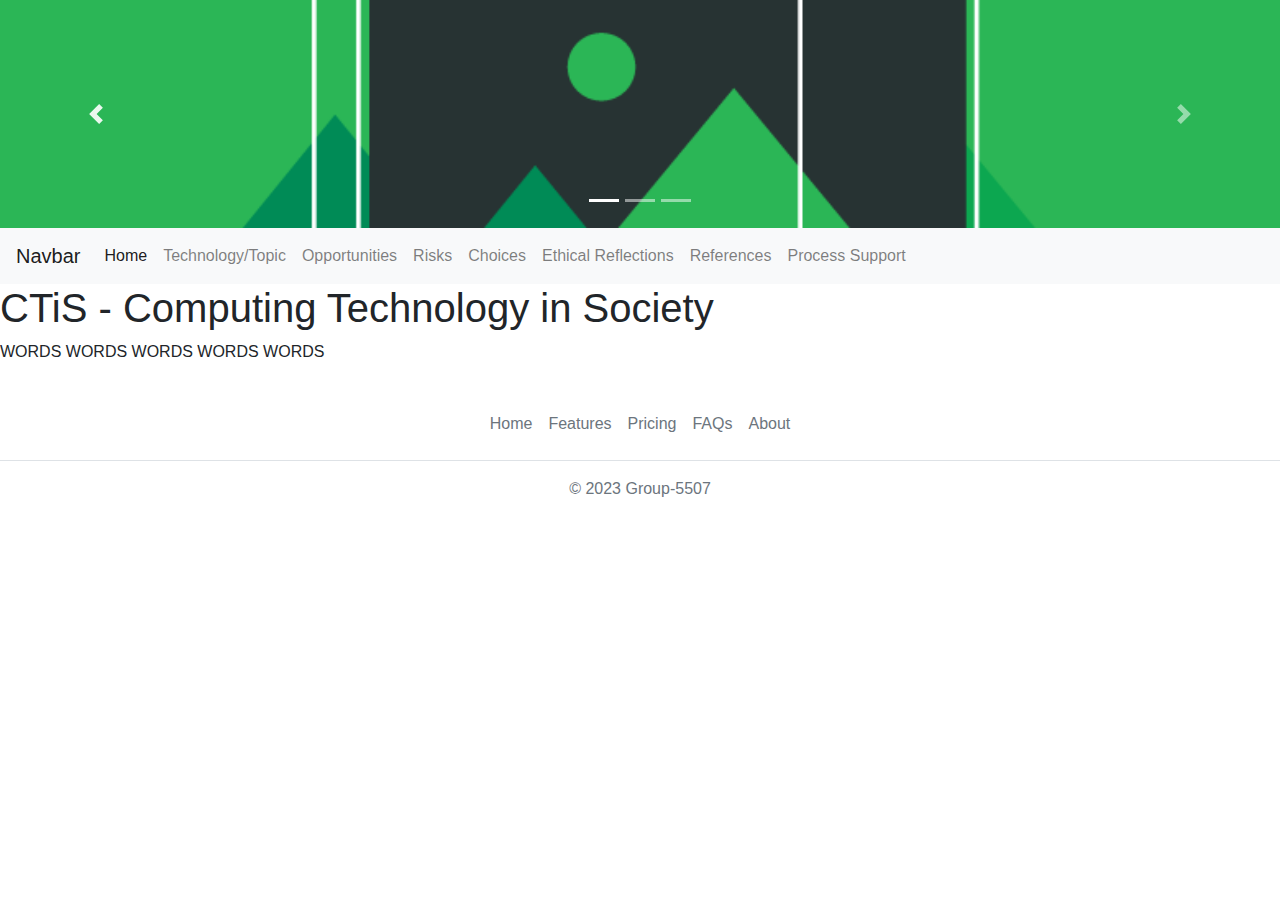
==== index.html @ 0cd44693 "0.6" ====
<!DOCTYPE html>
<html>
<head>
<title>0507 Website</title>
<link rel="stylesheet" href="https://cdn.jsdelivr.net/npm/bootstrap@4.3.1/dist/css/bootstrap.min.css" integrity="sha384-ggOyR0iXCbMQv3Xipma34MD+dH/1fQ784/j6cY/iJTQUOhcWr7x9JvoRxT2MZw1T" crossorigin="anonymous">
<link rel="stylesheet" href="styles.css">
<script src="https://code.jquery.com/jquery-3.3.1.slim.min.js" integrity="sha384-q8i/X+965DzO0rT7abK41JStQIAqVgRVzpbzo5smXKp4YfRvH+8abtTE1Pi6jizo" crossorigin="anonymous"></script>
<script src="https://cdn.jsdelivr.net/npm/popper.js@1.14.7/dist/umd/popper.min.js" integrity="sha384-UO2eT0CpHqdSJQ6hJty5KVphtPhzWj9WO1clHTMGa3JDZwrnQq4sF86dIHNDz0W1" crossorigin="anonymous"></script>
<script src="https://cdn.jsdelivr.net/npm/bootstrap@4.3.1/dist/js/bootstrap.min.js" integrity="sha384-JjSmVgyd0p3pXB1rRibZUAYoIIy6OrQ6VrjIEaFf/nJGzIxFDsf4x0xIM+B07jRM" crossorigin="anonymous"></script>
</head>
<body>
  <section class="header">
    <div id="carouselExampleIndicators" class="carousel slide" data-ride="carousel">
      <ol class="carousel-indicators">
        <li data-target="#carouselExampleIndicators" data-slide-to="0" class="active"></li>
        <li data-target="#carouselExampleIndicators" data-slide-to="1"></li>
        <li data-target="#carouselExampleIndicators" data-slide-to="2"></li>
      </ol>
      <div class="carousel-inner">
        <div class="carousel-item active">
          <!-- when changing the image, the carousel changed height based on the image ratio, so keep the height preportionally smaller than the width -->
          <img class="d-block w-100" src="img 1.png" alt="First slide">
        </div>
        <div class="carousel-item">
          <img class="d-block w-100" src="img 1.png" alt="Second slide">
        </div>
        <div class="carousel-item">
          <img class="d-block w-100" src="img 1.png" alt="Third slide">
        </div>
      </div>
      <a class="carousel-control-prev" href="#carouselExampleIndicators" role="button" data-slide="prev">
        <span class="carousel-control-prev-icon" aria-hidden="true"></span>
        <span class="sr-only">Previous</span>
      </a>
      <a class="carousel-control-next" href="#carouselExampleIndicators" role="button" data-slide="next">
        <span class="carousel-control-next-icon" aria-hidden="true"></span>
        <span class="sr-only">Next</span>
      </a>
    </div>
  </section>
  <nav class="navbar navbar-expand-lg navbar-light bg-light">
      <a class="navbar-brand" href="#">Navbar</a>
      <button class="navbar-toggler" type="button" data-toggle="collapse" data-target="#navbarNav" aria-controls="navbarNav" aria-expanded="false" aria-label="Toggle navigation">
        <span class="navbar-toggler-icon"></span>
      </button>
      <div class="collapse navbar-collapse" id="navbarNav">
        <ul class="navbar-nav">
          <li class="nav-item active">
            <a class="nav-link" href="index.html">Home <span class="sr-only">(current)</span></a>
          </li>
          <li class="nav-item">
            <a class="nav-link" href="page2.html">Technology/Topic</a>
          </li>
          <li class="nav-item">
            <a class="nav-link" href="page3.html">Opportunities</a>
          </li>
          <li class="nav-item">
            <a class="nav-link" href="page4.html">Risks</a>
          </li>
          <li class="nav-item">
            <a class="nav-link" href="page5.html">Choices</a>
          </li>
          <li class="nav-item">
            <a class="nav-link" href="page6.html">Ethical Reflections</a>
          </li>
          <li class="nav-item">
            <a class="nav-link" href="page7.html">References</a>
          </li>
          <li class="nav-item">
            <a class="nav-link" href="page8.html">Process Support</a>
          </li>
        </ul>
      </div>
    </nav>

    <h1>CTiS - Computing Technology in Society</h1>

    <p>WORDS WORDS WORDS WORDS WORDS</p>
    <footer class="py-3 my-4">
      <ul class="nav justify-content-center border-bottom pb-3 mb-3">
        <li class="nav-item"><a href="#" class="nav-link px-2 text-muted">Home</a></li>
        <li class="nav-item"><a href="#" class="nav-link px-2 text-muted">Features</a></li>
        <li class="nav-item"><a href="#" class="nav-link px-2 text-muted">Pricing</a></li>
        <li class="nav-item"><a href="#" class="nav-link px-2 text-muted">FAQs</a></li>
        <li class="nav-item"><a href="#" class="nav-link px-2 text-muted">About</a></li>
      </ul>
      <p class="text-center text-muted">© 2023 Group-5507</p>
    </footer>
</body>

</html>
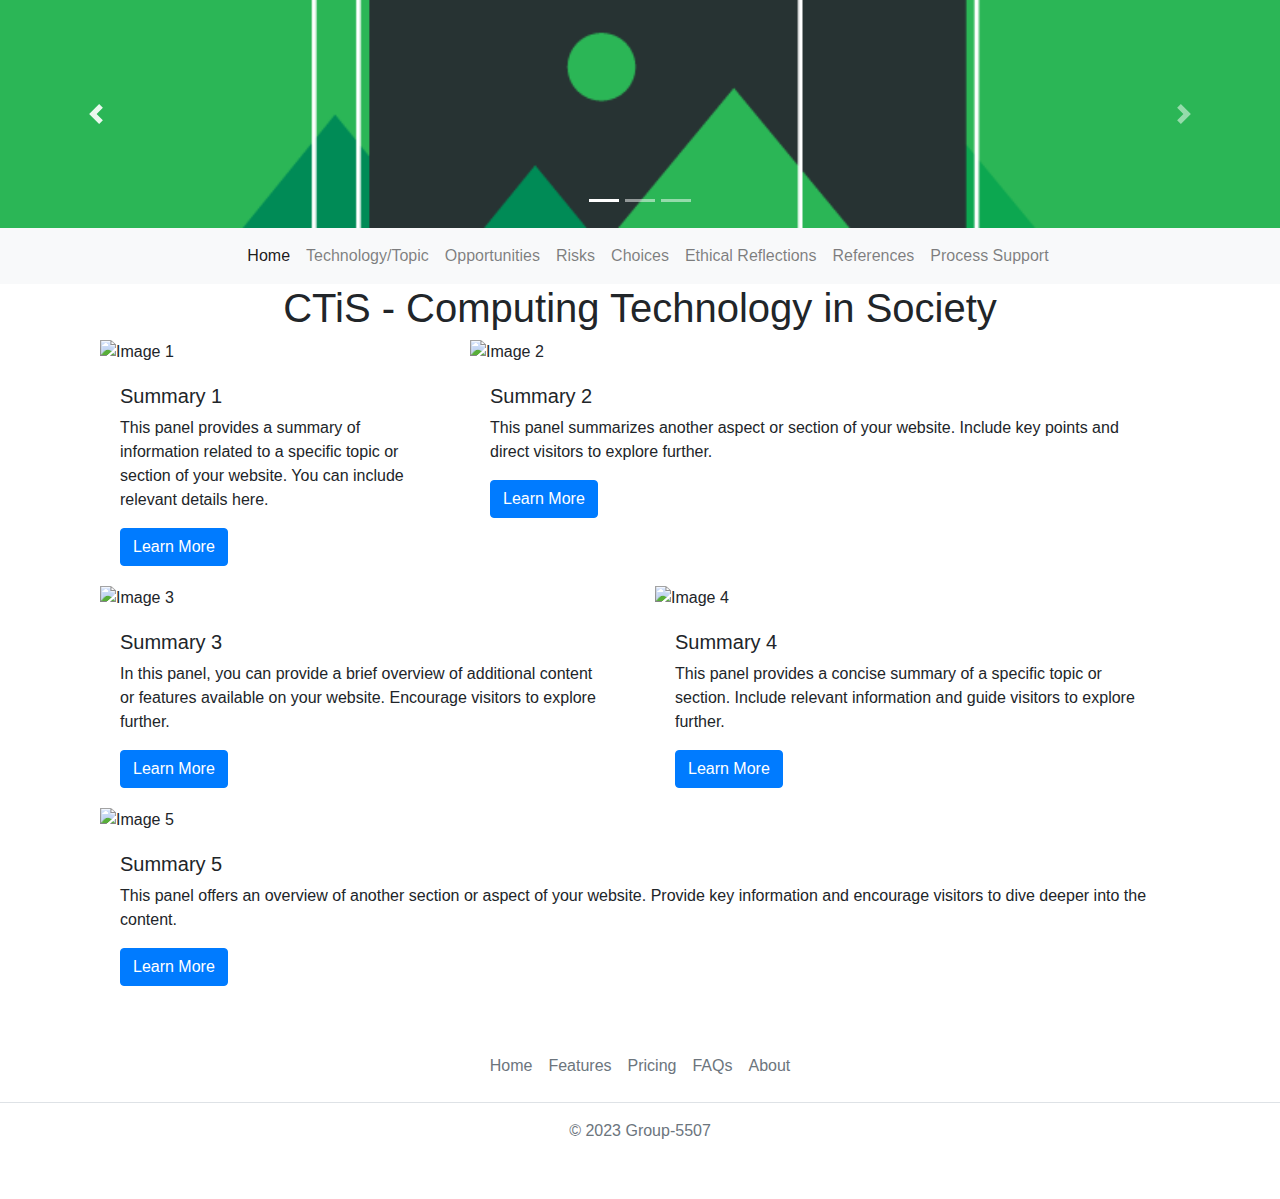
==== commit b5cffd17: "0.7" ====
--- a/index.html
+++ b/index.html
@@ -39,43 +39,97 @@
     </div>
   </section>
   <nav class="navbar navbar-expand-lg navbar-light bg-light">
-      <a class="navbar-brand" href="#">Navbar</a>
-      <button class="navbar-toggler" type="button" data-toggle="collapse" data-target="#navbarNav" aria-controls="navbarNav" aria-expanded="false" aria-label="Toggle navigation">
-        <span class="navbar-toggler-icon"></span>
-      </button>
-      <div class="collapse navbar-collapse" id="navbarNav">
-        <ul class="navbar-nav">
-          <li class="nav-item active">
-            <a class="nav-link" href="index.html">Home <span class="sr-only">(current)</span></a>
-          </li>
-          <li class="nav-item">
-            <a class="nav-link" href="page2.html">Technology/Topic</a>
-          </li>
-          <li class="nav-item">
-            <a class="nav-link" href="page3.html">Opportunities</a>
-          </li>
-          <li class="nav-item">
-            <a class="nav-link" href="page4.html">Risks</a>
-          </li>
-          <li class="nav-item">
-            <a class="nav-link" href="page5.html">Choices</a>
-          </li>
-          <li class="nav-item">
-            <a class="nav-link" href="page6.html">Ethical Reflections</a>
-          </li>
-          <li class="nav-item">
-            <a class="nav-link" href="page7.html">References</a>
-          </li>
-          <li class="nav-item">
-            <a class="nav-link" href="page8.html">Process Support</a>
-          </li>
-        </ul>
+    <a class="navbar-brand" href="#"></a>
+    <button class="navbar-toggler" type="button" data-toggle="collapse" data-target="#navbarNav" aria-controls="navbarNav" aria-expanded="false" aria-label="Toggle navigation">
+      <span class="navbar-toggler-icon"></span>
+    </button>
+    <div class="collapse navbar-collapse justify-content-center" id="navbarNav">
+      <ul class="navbar-nav">
+        <li class="nav-item active">
+          <a class="nav-link" href="index.html">Home <span class="sr-only">(current)</span></a>
+        </li>
+        <li class="nav-item">
+          <a class="nav-link" href="page2.html">Technology/Topic</a>
+        </li>
+        <li class="nav-item">
+          <a class="nav-link" href="page3.html">Opportunities</a>
+        </li>
+        <li class="nav-item">
+          <a class="nav-link" href="page4.html">Risks</a>
+        </li>
+        <li class="nav-item">
+          <a class="nav-link" href="page5.html">Choices</a>
+        </li>
+        <li class="nav-item">
+          <a class="nav-link" href="page6.html">Ethical Reflections</a>
+        </li>
+        <li class="nav-item">
+          <a class="nav-link" href="page7.html">References</a>
+        </li>
+        <li class="nav-item">
+          <a class="nav-link" href="page8.html">Process Support</a>
+        </li>
+      </ul>
+    </div>
+  </nav>
+
+    <h1 style="text-align: center;">CTiS - Computing Technology in Society</h1>
+
+    <div class="container">
+      <div class="panels-container">
+        <div class="col-md-6 col-lg-4">
+          <div class="card">
+            <img src="img1.jpg" class="card-img-top" alt="Image 1">
+            <div class="card-body">
+              <h5 class="card-title">Summary 1</h5>
+              <p class="card-text">This panel provides a summary of information related to a specific topic or section of your website. You can include relevant details here.</p>
+              <a href="page2.html" class="btn btn-primary">Learn More</a>
+            </div>
+          </div>
+        </div>
+        <div class="col-md-6 col-lg-8">
+          <div class="card">
+            <img src="img2.jpg" class="card-img-top" alt="Image 2">
+            <div class="card-body">
+              <h5 class="card-title">Summary 2</h5>
+              <p class="card-text">This panel summarizes another aspect or section of your website. Include key points and direct visitors to explore further.</p>
+              <a href="page3.html" class="btn btn-primary">Learn More</a>
+            </div>
+          </div>
+        </div>
+        <div class="col-md-12 col-lg-6">
+          <div class="card">
+            <img src="img3.jpg" class="card-img-top" alt="Image 3">
+            <div class="card-body">
+              <h5 class="card-title">Summary 3</h5>
+              <p class="card-text">In this panel, you can provide a brief overview of additional content or features available on your website. Encourage visitors to explore further.</p>
+              <a href="page4.html" class="btn btn-primary">Learn More</a>
+            </div>
+          </div>
+        </div>
+        <div class="col-md-6 col-lg-6">
+          <div class="card">
+            <img src="img4.jpg" class="card-img-top" alt="Image 4">
+            <div class="card-body">
+              <h5 class="card-title">Summary 4</h5>
+              <p class="card-text">This panel provides a concise summary of a specific topic or section. Include relevant information and guide visitors to explore further.</p>
+              <a href="page5.html" class="btn btn-primary">Learn More</a>
+            </div>
+          </div>
+        </div>
+        <div class="col-md-6 col-lg-12">
+          <div class="card">
+            <img src="img5.jpg" class="card-img-top" alt="Image 5">
+            <div class="card-body">
+              <h5 class="card-title">Summary 5</h5>
+              <p class="card-text">This panel offers an overview of another section or aspect of your website. Provide key information and encourage visitors to dive deeper into the content.</p>
+              <a href="page6.html" class="btn btn-primary">Learn More</a>
+            </div>
+          </div>
+        </div>
       </div>
-    </nav>
+    </div>
 
-    <h1>CTiS - Computing Technology in Society</h1>
-
-    <p>WORDS WORDS WORDS WORDS WORDS</p>
     <footer class="py-3 my-4">
       <ul class="nav justify-content-center border-bottom pb-3 mb-3">
         <li class="nav-item"><a href="#" class="nav-link px-2 text-muted">Home</a></li>
--- a/styles.css
+++ b/styles.css
@@ -0,0 +1,17 @@
+.card {
+    border: none;
+    box-shadow: none;
+  }
+
+  .card-img-top {
+    border-radius: 0;
+  }
+
+  .card-title {
+    margin-bottom: 0.5rem;
+  }
+
+  .panels-container {
+    display: flex;
+    flex-wrap: wrap;
+  }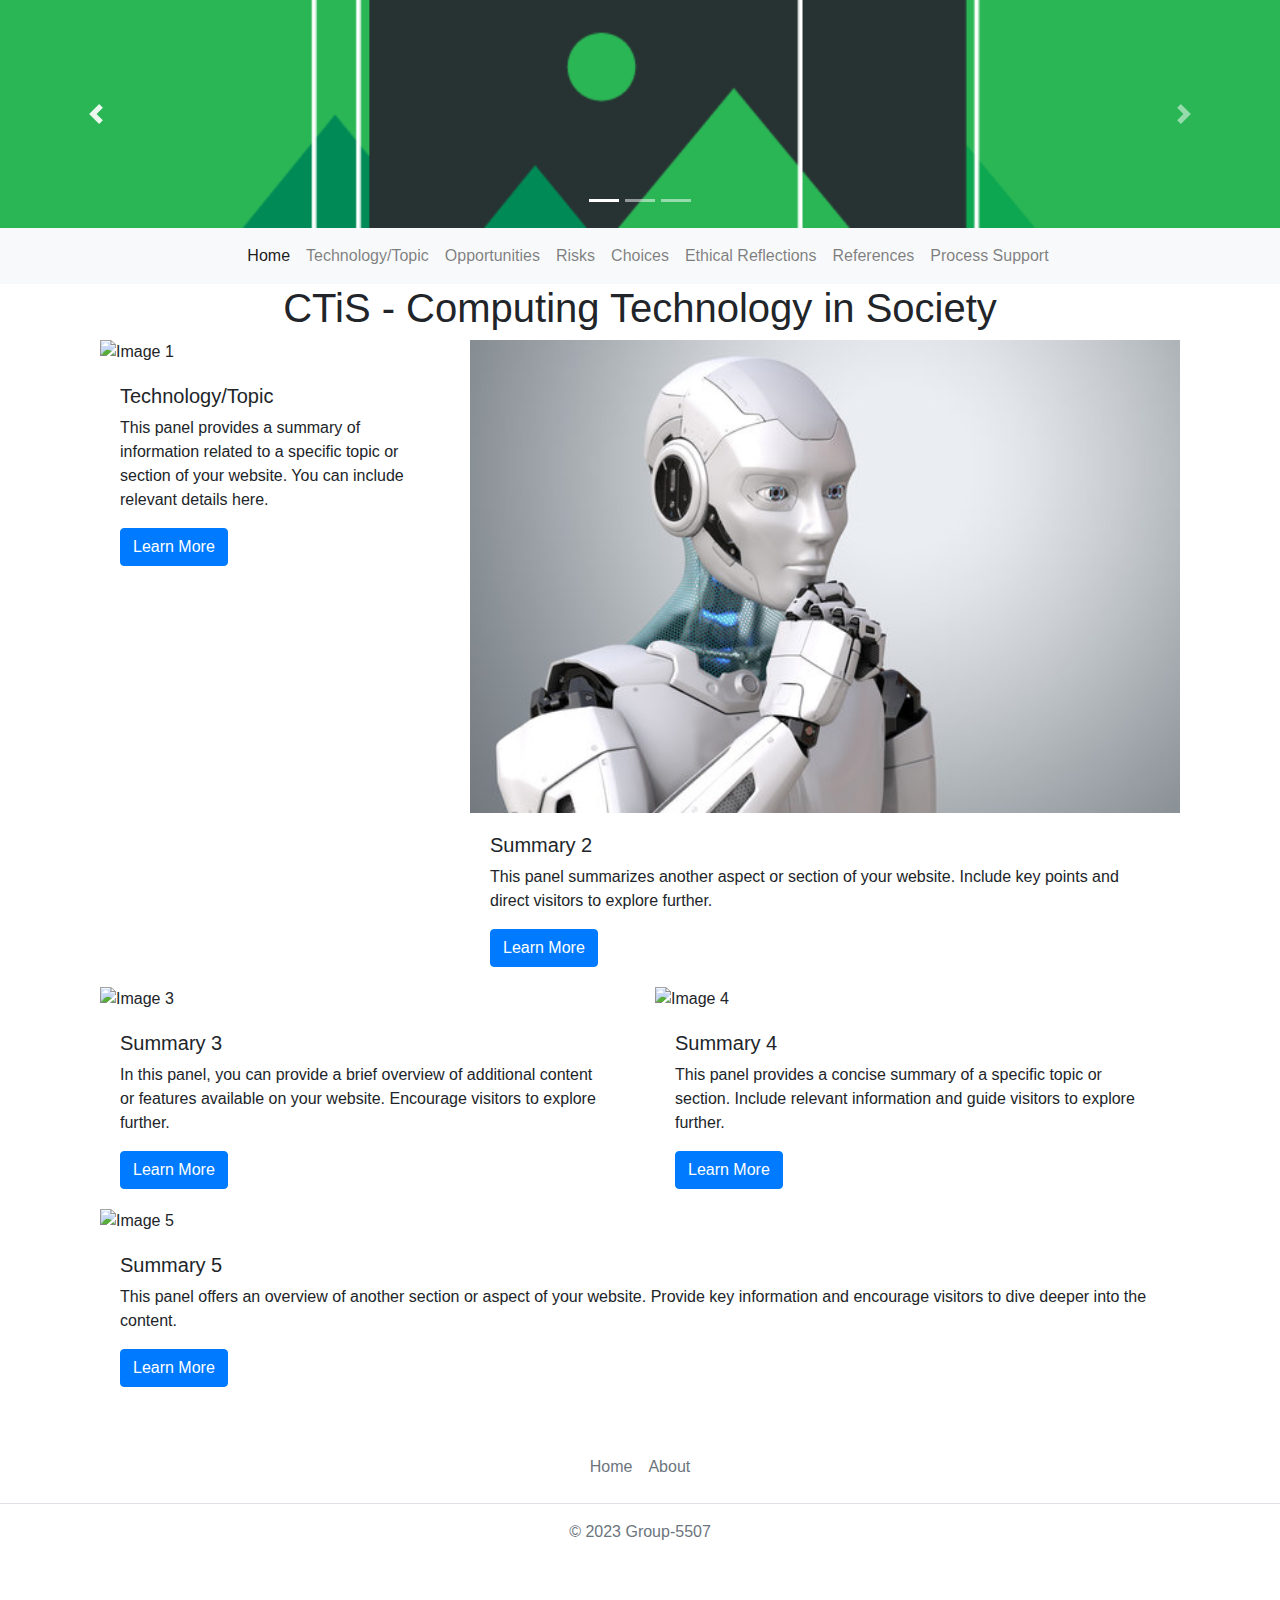
==== commit fe4ae748: "0.8" ====
--- a/index.html
+++ b/index.html
@@ -81,7 +81,7 @@
           <div class="card">
             <img src="img1.jpg" class="card-img-top" alt="Image 1">
             <div class="card-body">
-              <h5 class="card-title">Summary 1</h5>
+              <h5 class="card-title">Technology/Topic</h5>
               <p class="card-text">This panel provides a summary of information related to a specific topic or section of your website. You can include relevant details here.</p>
               <a href="page2.html" class="btn btn-primary">Learn More</a>
             </div>
@@ -133,9 +133,6 @@
     <footer class="py-3 my-4">
       <ul class="nav justify-content-center border-bottom pb-3 mb-3">
         <li class="nav-item"><a href="#" class="nav-link px-2 text-muted">Home</a></li>
-        <li class="nav-item"><a href="#" class="nav-link px-2 text-muted">Features</a></li>
-        <li class="nav-item"><a href="#" class="nav-link px-2 text-muted">Pricing</a></li>
-        <li class="nav-item"><a href="#" class="nav-link px-2 text-muted">FAQs</a></li>
         <li class="nav-item"><a href="#" class="nav-link px-2 text-muted">About</a></li>
       </ul>
       <p class="text-center text-muted">© 2023 Group-5507</p>
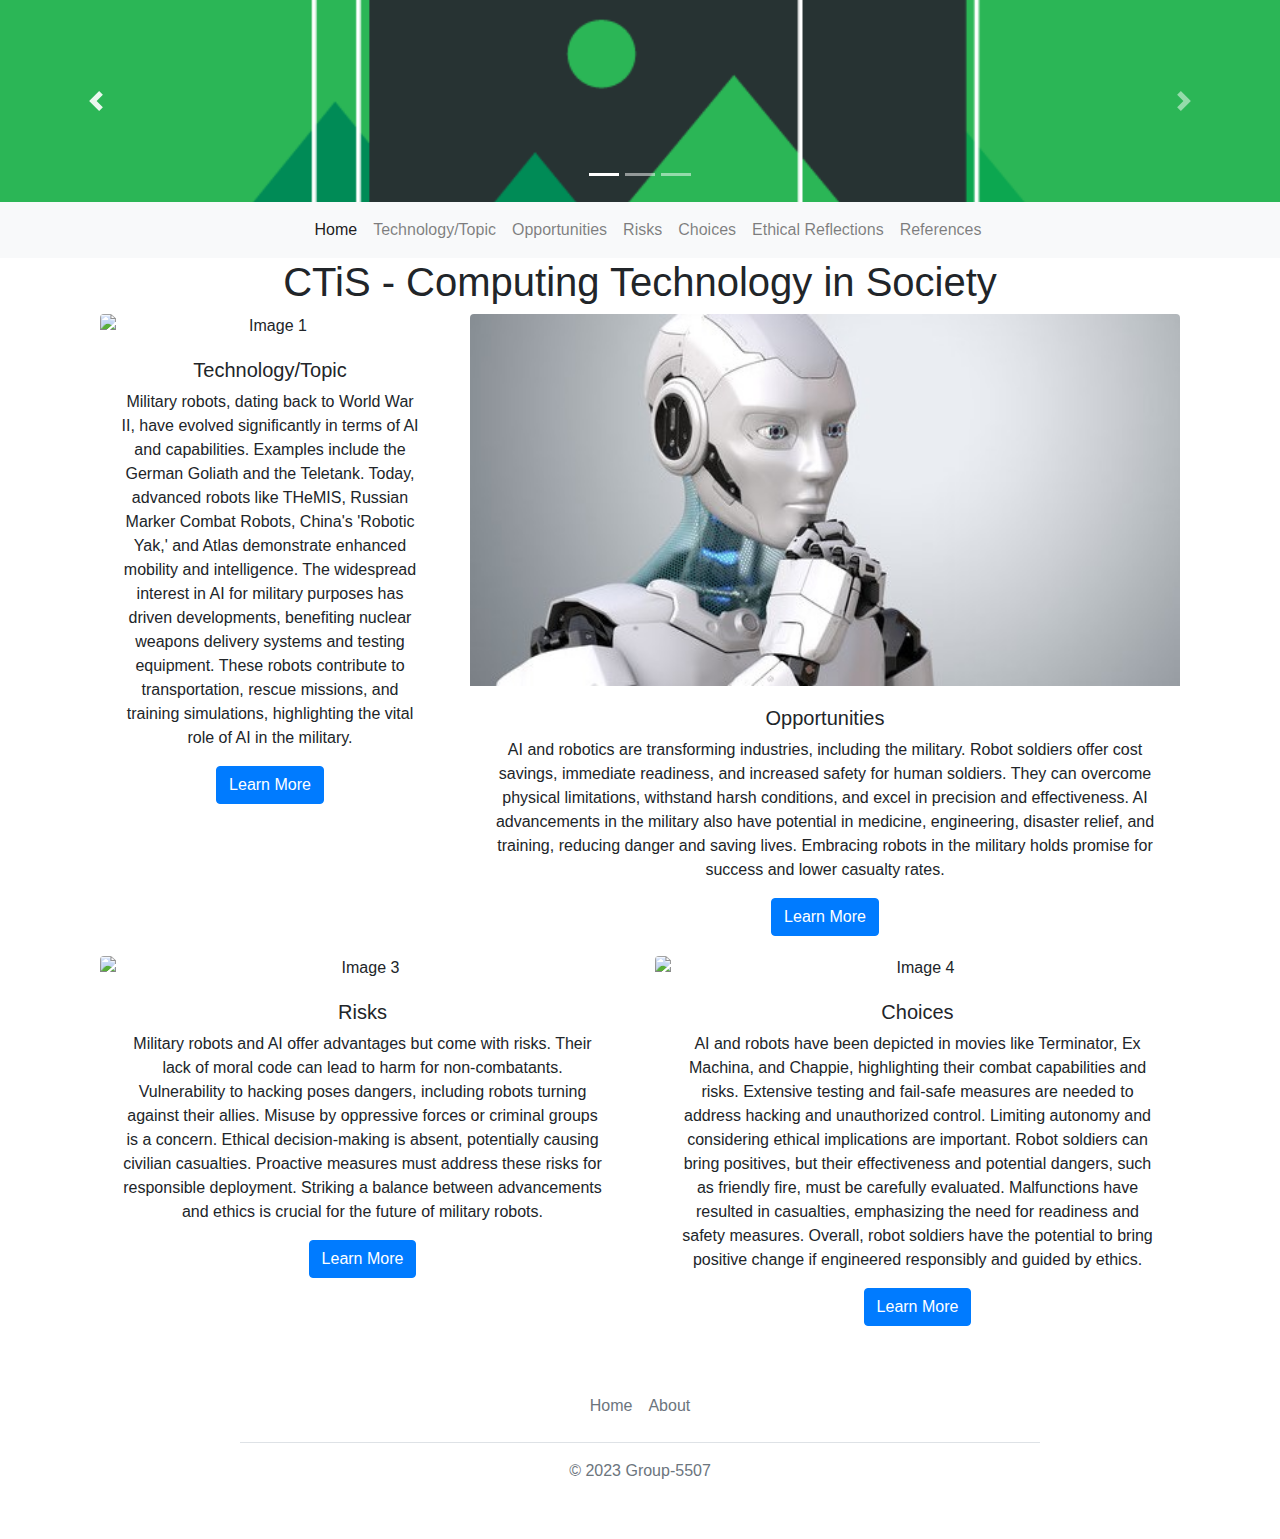
==== commit 7be3284c: "0.9" ====
--- a/index.html
+++ b/index.html
@@ -18,14 +18,19 @@
       </ol>
       <div class="carousel-inner">
         <div class="carousel-item active">
-          <!-- when changing the image, the carousel changed height based on the image ratio, so keep the height preportionally smaller than the width -->
-          <img class="d-block w-100" src="img 1.png" alt="First slide">
+          <div class="carousel-image-container">
+            <img class="d-block" src="img 1.png" alt="First slide">
+          </div>
         </div>
         <div class="carousel-item">
-          <img class="d-block w-100" src="img 1.png" alt="Second slide">
+          <div class="carousel-image-container">
+            <img class="d-block" src="img 2.jpg" alt="Second slide">
+          </div>
         </div>
         <div class="carousel-item">
-          <img class="d-block w-100" src="img 1.png" alt="Third slide">
+          <div class="carousel-image-container">
+            <img class="d-block" src="img 1.png" alt="Third slide">
+          </div>
         </div>
       </div>
       <a class="carousel-control-prev" href="#carouselExampleIndicators" role="button" data-slide="prev">
@@ -66,9 +71,6 @@
         <li class="nav-item">
           <a class="nav-link" href="page7.html">References</a>
         </li>
-        <li class="nav-item">
-          <a class="nav-link" href="page8.html">Process Support</a>
-        </li>
       </ul>
     </div>
   </nav>
@@ -79,51 +81,41 @@
       <div class="panels-container">
         <div class="col-md-6 col-lg-4">
           <div class="card">
-            <img src="img1.jpg" class="card-img-top" alt="Image 1">
+            <img src="img1.jpg" class="card-img-top rounded-top" alt="Image 1">
             <div class="card-body">
               <h5 class="card-title">Technology/Topic</h5>
-              <p class="card-text">This panel provides a summary of information related to a specific topic or section of your website. You can include relevant details here.</p>
+              <p class="card-text">Military robots, dating back to World War II, have evolved significantly in terms of AI and capabilities. Examples include the German Goliath and the Teletank. Today, advanced robots like THeMIS, Russian Marker Combat Robots, China's 'Robotic Yak,' and Atlas demonstrate enhanced mobility and intelligence. The widespread interest in AI for military purposes has driven developments, benefiting nuclear weapons delivery systems and testing equipment. These robots contribute to transportation, rescue missions, and training simulations, highlighting the vital role of AI in the military.</p>
               <a href="page2.html" class="btn btn-primary">Learn More</a>
             </div>
           </div>
         </div>
         <div class="col-md-6 col-lg-8">
           <div class="card">
-            <img src="img2.jpg" class="card-img-top" alt="Image 2">
+            <img src="img2.jpg" class="card-img-top rounded-top" alt="Image 2">
             <div class="card-body">
-              <h5 class="card-title">Summary 2</h5>
-              <p class="card-text">This panel summarizes another aspect or section of your website. Include key points and direct visitors to explore further.</p>
+              <h5 class="card-title">Opportunities</h5>
+              <p class="card-text">AI and robotics are transforming industries, including the military. Robot soldiers offer cost savings, immediate readiness, and increased safety for human soldiers. They can overcome physical limitations, withstand harsh conditions, and excel in precision and effectiveness. AI advancements in the military also have potential in medicine, engineering, disaster relief, and training, reducing danger and saving lives. Embracing robots in the military holds promise for success and lower casualty rates.</p>
               <a href="page3.html" class="btn btn-primary">Learn More</a>
             </div>
           </div>
         </div>
         <div class="col-md-12 col-lg-6">
           <div class="card">
-            <img src="img3.jpg" class="card-img-top" alt="Image 3">
+            <img src="img3.jpg" class="card-img-top rounded-top" alt="Image 3">
             <div class="card-body">
-              <h5 class="card-title">Summary 3</h5>
-              <p class="card-text">In this panel, you can provide a brief overview of additional content or features available on your website. Encourage visitors to explore further.</p>
+              <h5 class="card-title">Risks</h5>
+              <p class="card-text">Military robots and AI offer advantages but come with risks. Their lack of moral code can lead to harm for non-combatants. Vulnerability to hacking poses dangers, including robots turning against their allies. Misuse by oppressive forces or criminal groups is a concern. Ethical decision-making is absent, potentially causing civilian casualties. Proactive measures must address these risks for responsible deployment. Striking a balance between advancements and ethics is crucial for the future of military robots.</p>
               <a href="page4.html" class="btn btn-primary">Learn More</a>
             </div>
           </div>
         </div>
         <div class="col-md-6 col-lg-6">
           <div class="card">
-            <img src="img4.jpg" class="card-img-top" alt="Image 4">
+            <img src="img4.jpg" class="card-img-top rounded-top" alt="Image 4">
             <div class="card-body">
-              <h5 class="card-title">Summary 4</h5>
-              <p class="card-text">This panel provides a concise summary of a specific topic or section. Include relevant information and guide visitors to explore further.</p>
+              <h5 class="card-title">Choices</h5>
+              <p class="card-text">AI and robots have been depicted in movies like Terminator, Ex Machina, and Chappie, highlighting their combat capabilities and risks. Extensive testing and fail-safe measures are needed to address hacking and unauthorized control. Limiting autonomy and considering ethical implications are important. Robot soldiers can bring positives, but their effectiveness and potential dangers, such as friendly fire, must be carefully evaluated. Malfunctions have resulted in casualties, emphasizing the need for readiness and safety measures. Overall, robot soldiers have the potential to bring positive change if engineered responsibly and guided by ethics.</p>
               <a href="page5.html" class="btn btn-primary">Learn More</a>
-            </div>
-          </div>
-        </div>
-        <div class="col-md-6 col-lg-12">
-          <div class="card">
-            <img src="img5.jpg" class="card-img-top" alt="Image 5">
-            <div class="card-body">
-              <h5 class="card-title">Summary 5</h5>
-              <p class="card-text">This panel offers an overview of another section or aspect of your website. Provide key information and encourage visitors to dive deeper into the content.</p>
-              <a href="page6.html" class="btn btn-primary">Learn More</a>
             </div>
           </div>
         </div>
--- a/styles.css
+++ b/styles.css
@@ -14,4 +14,39 @@
   .panels-container {
     display: flex;
     flex-wrap: wrap;
-  }+  }
+body {
+  text-align: center;
+}
+h1 {
+  text-align: center;
+}
+
+p {
+  text-align: center;
+  margin-left: auto;
+  margin-right: auto;
+  max-width: 800px;
+}
+
+ul {
+  text-align: center;
+  list-style-position: inside;
+  margin-left: auto;
+  margin-right: auto;
+  max-width: 800px;
+}
+.carousel-image-container {
+  position: relative;
+  overflow: hidden;
+  padding-top: 15.7895%; /* 19:3 aspect ratio (height:width) */
+}
+
+.carousel-image-container img {
+  position: absolute;
+  top: 0;
+  left: 0;
+  width: 100%;
+  height: 100%;
+  object-fit: cover;
+}
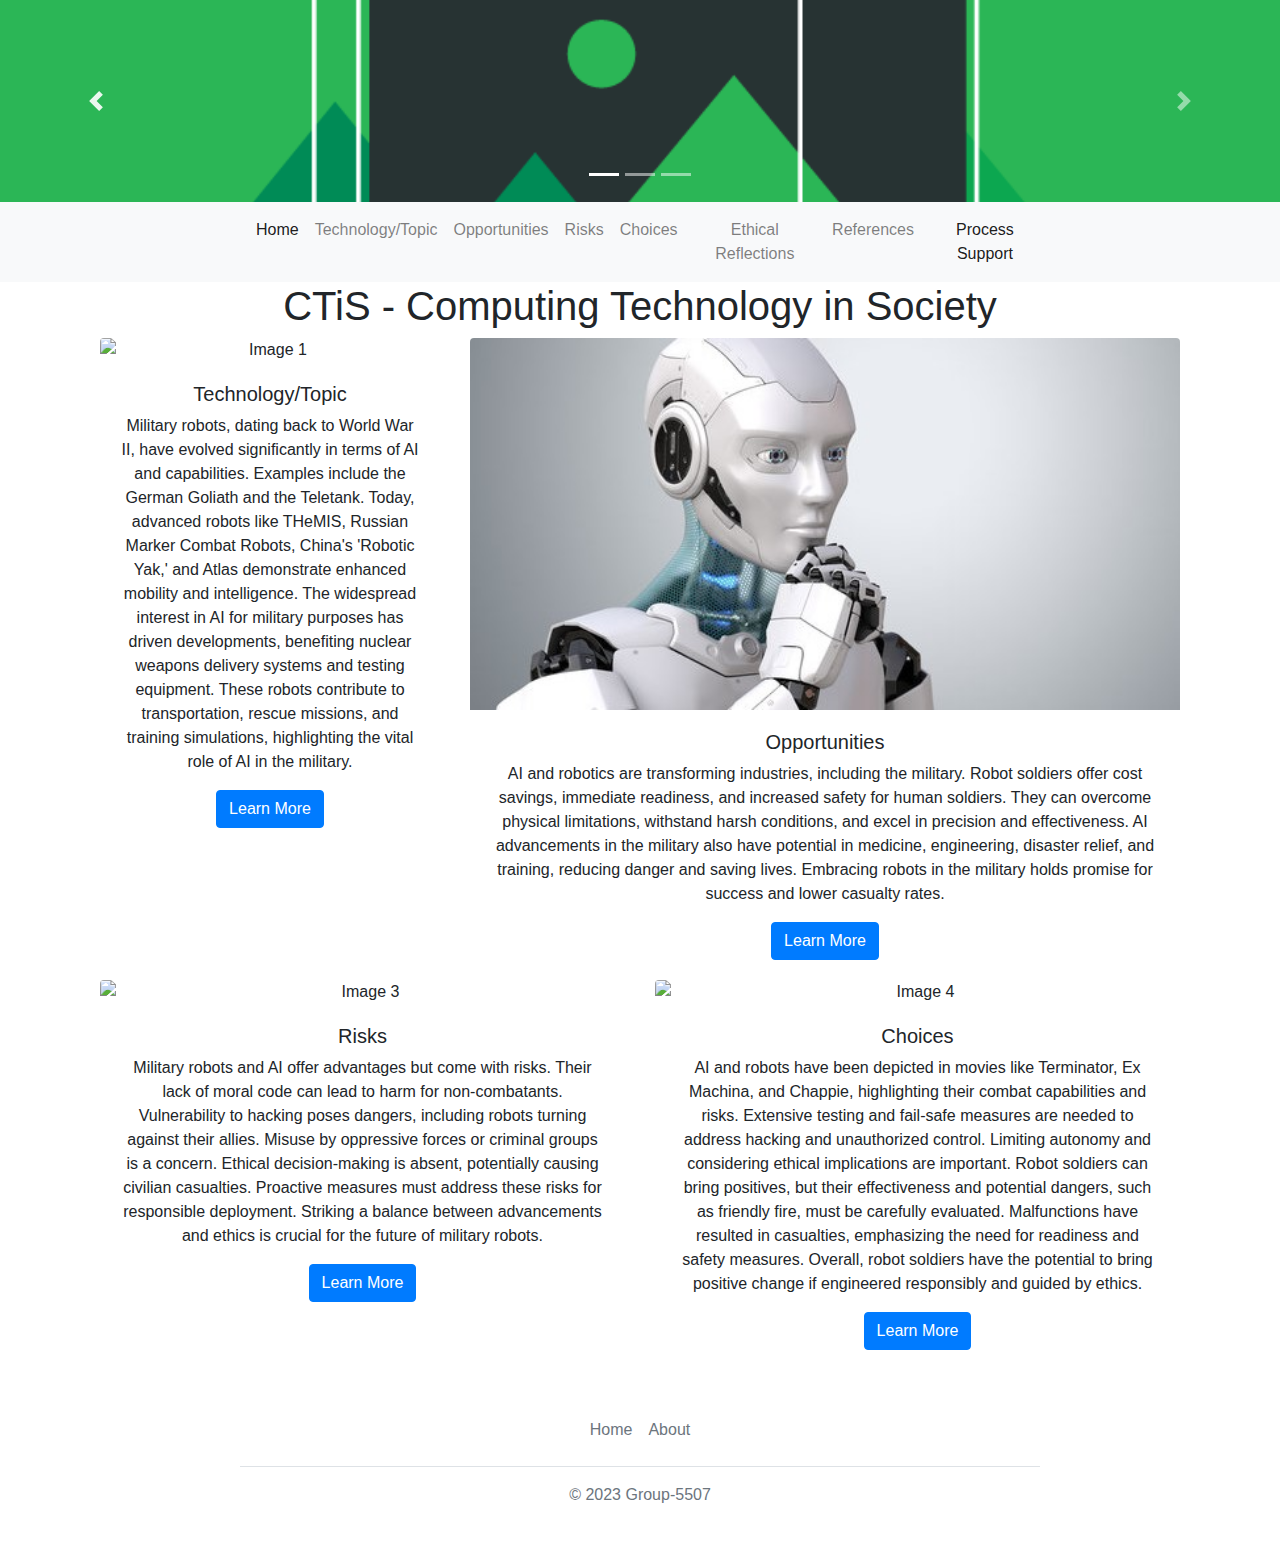
==== commit 75a00286: "1.0" ====
--- a/index.html
+++ b/index.html
@@ -71,6 +71,9 @@
         <li class="nav-item">
           <a class="nav-link" href="page7.html">References</a>
         </li>
+        <li class="nav-item active">
+          <a class="nav-link" href="page8.html">Process Support<span class="sr-only"></span></a>
+        </li>
       </ul>
     </div>
   </nav>
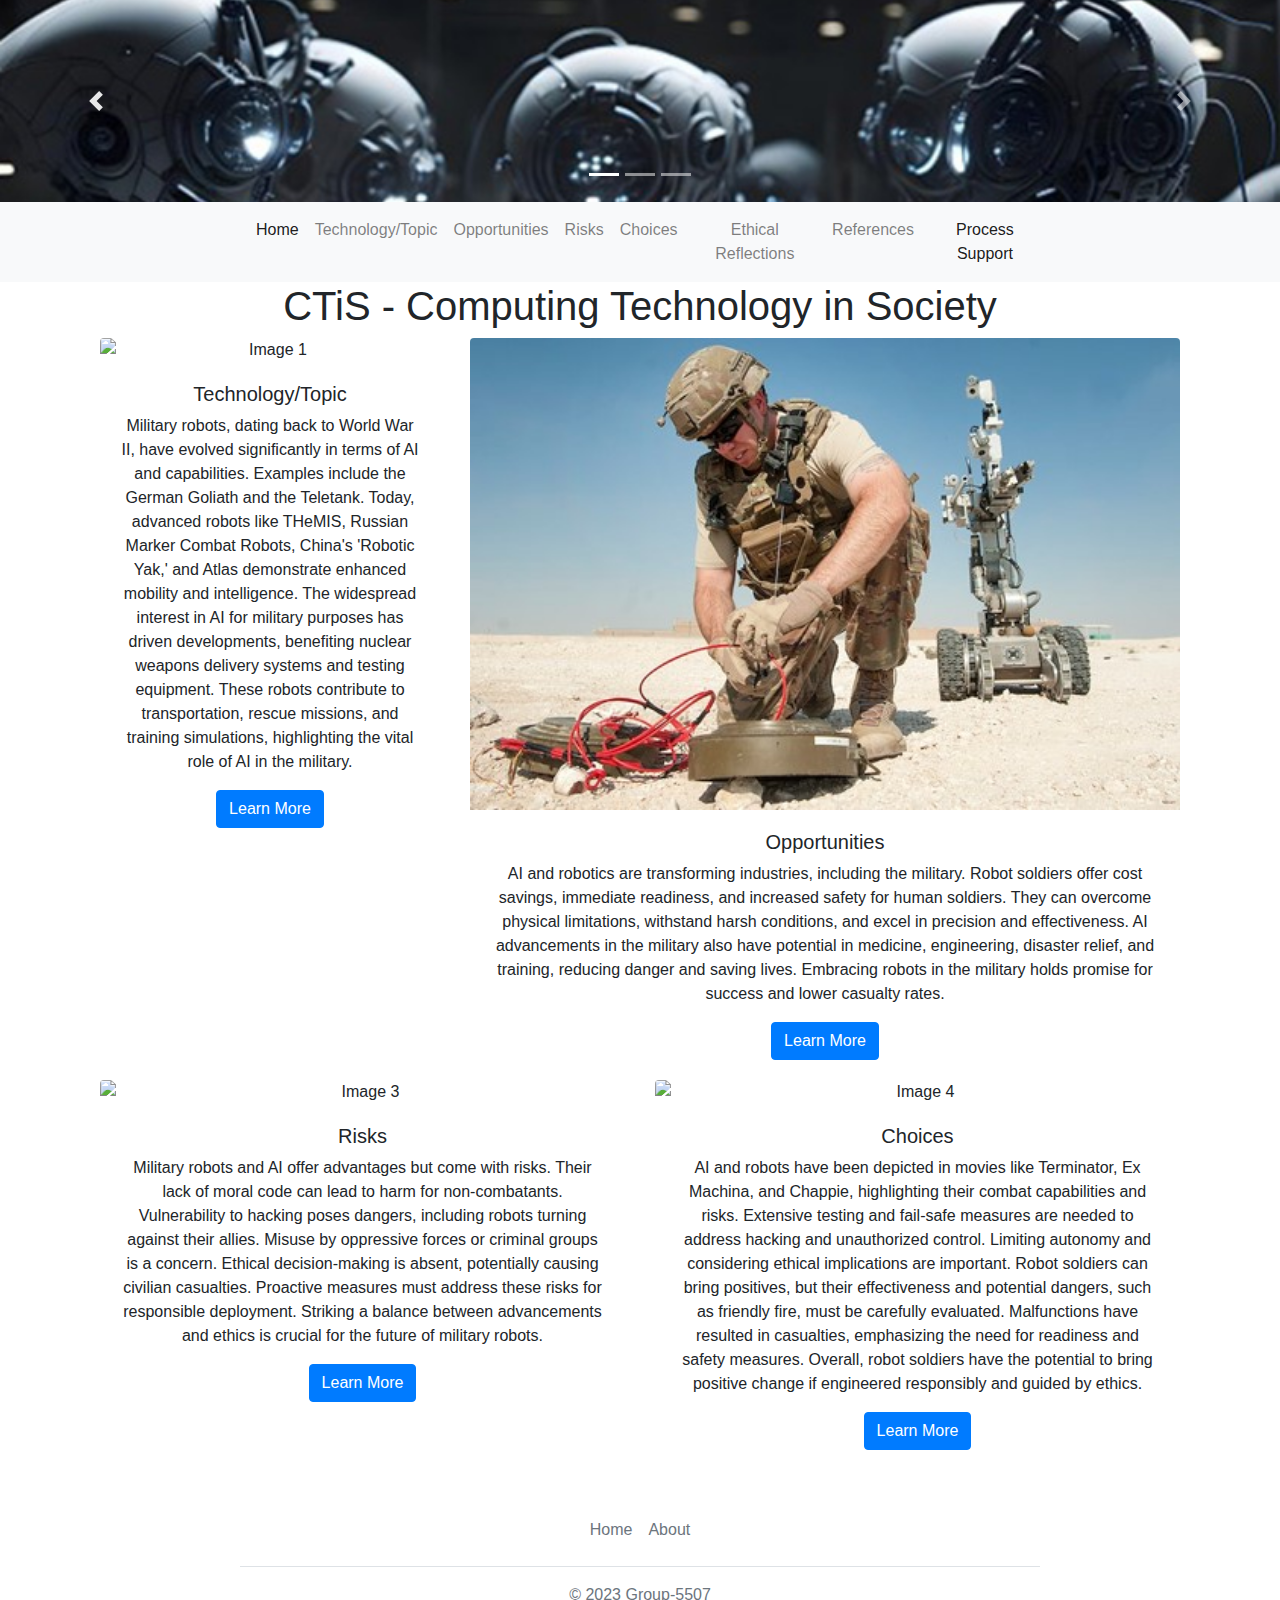
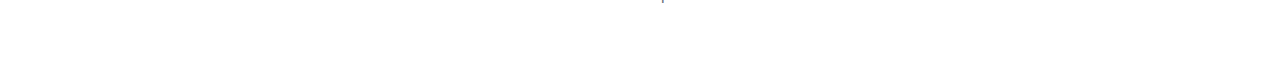
==== commit cb909b77: "image + reference update" ====
--- a/index.html
+++ b/index.html
@@ -19,7 +19,7 @@
       <div class="carousel-inner">
         <div class="carousel-item active">
           <div class="carousel-image-container">
-            <img class="d-block" src="img 1.png" alt="First slide">
+            <img class="d-block" src="img 1.jpg" alt="First slide">
           </div>
         </div>
         <div class="carousel-item">
@@ -29,7 +29,7 @@
         </div>
         <div class="carousel-item">
           <div class="carousel-image-container">
-            <img class="d-block" src="img 1.png" alt="Third slide">
+            <img class="d-block" src="img 3.jpg" alt="Third slide">
           </div>
         </div>
       </div>
--- a/styles.css
+++ b/styles.css
@@ -50,3 +50,32 @@
   height: 100%;
   object-fit: cover;
 }
+table {
+  border-collapse: collapse;
+  border: 2px solid rgb(200,200,200);
+  letter-spacing: 1px;
+  font-size: 0.8rem;
+  margin-left: auto;
+  margin-right: auto;
+}
+
+td, th {
+  border: 1px solid rgb(190,190,190);
+  padding: 10px 20px;
+}
+
+th {
+  background-color: rgb(235,235,235);
+}
+
+td {
+  text-align: center;
+}
+
+tr:nth-child(even) td {
+  background-color: rgb(250,250,250);
+}
+
+tr:nth-child(odd) td {
+  background-color: rgb(245,245,245);
+}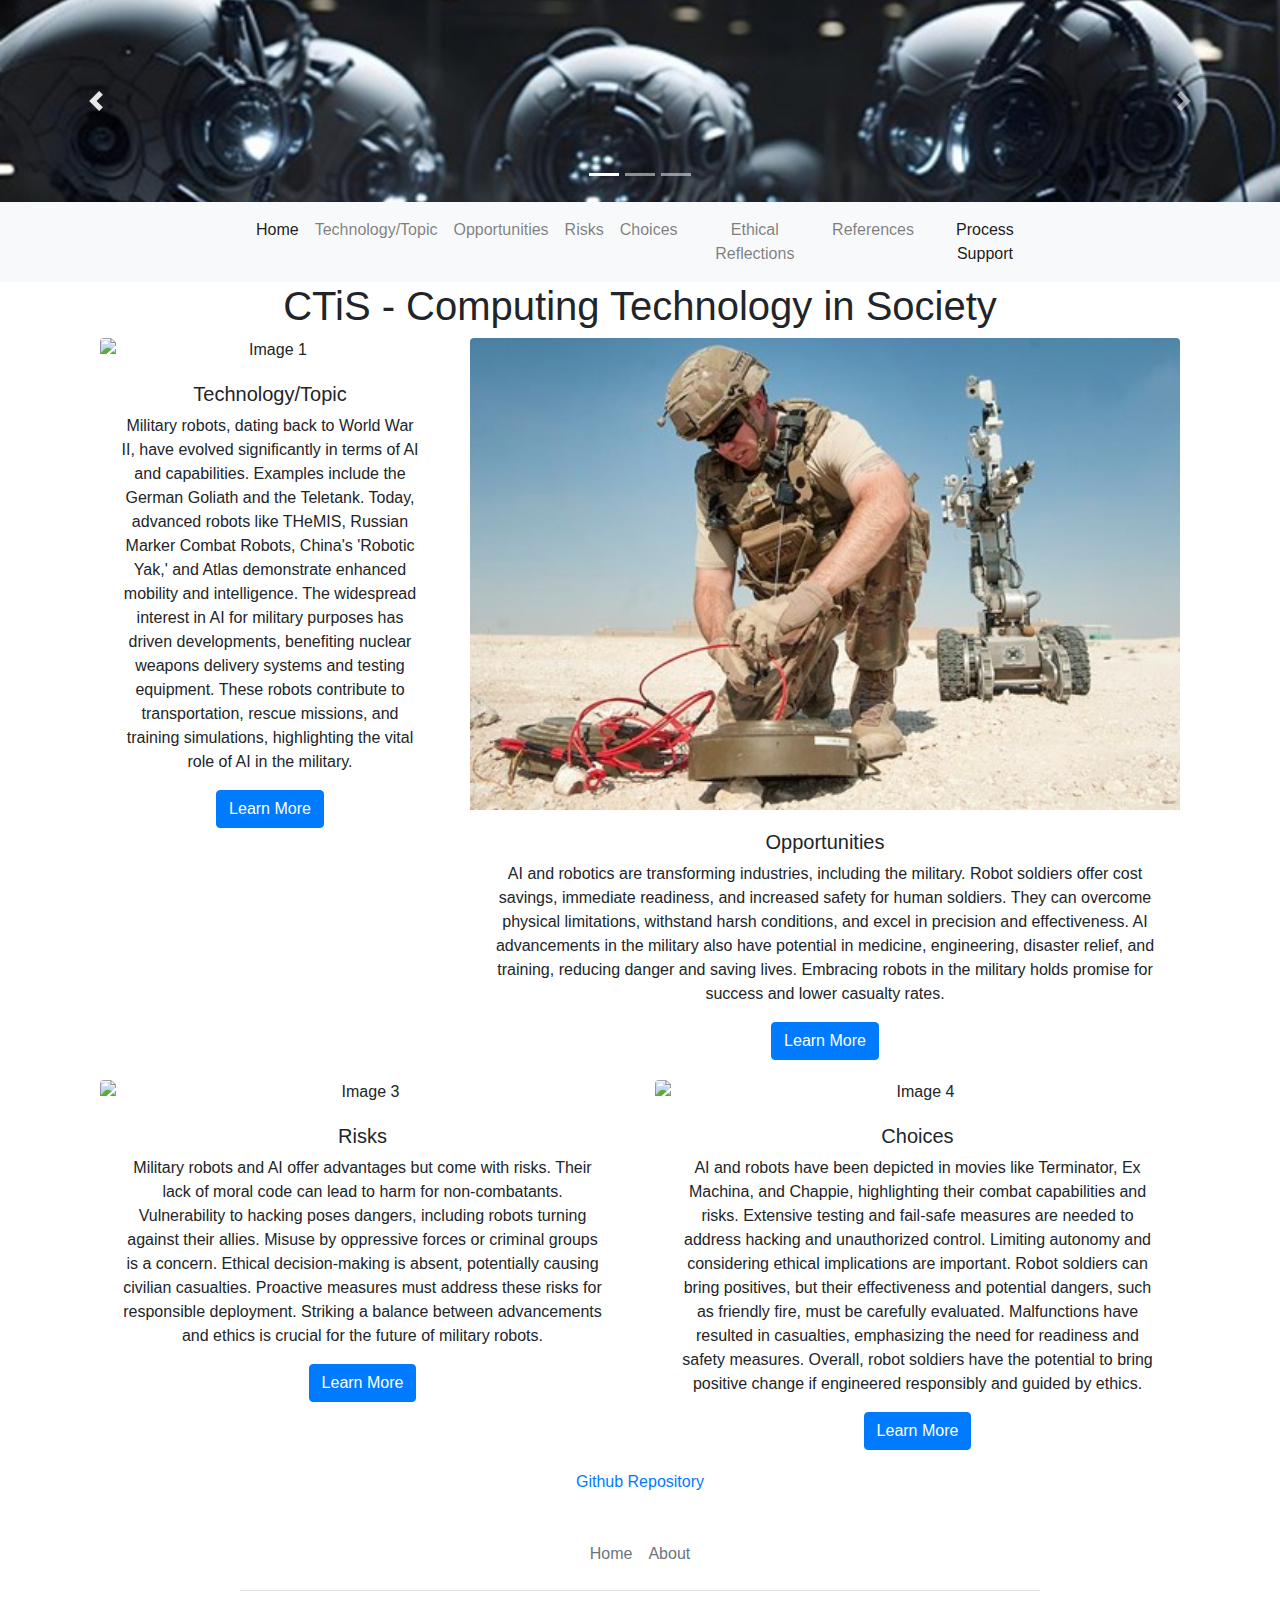
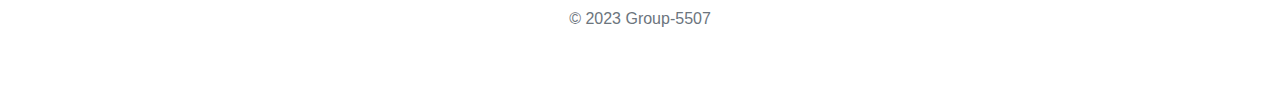
==== commit ee8635c2: "forgot repository link" ====
--- a/index.html
+++ b/index.html
@@ -124,7 +124,7 @@
         </div>
       </div>
     </div>
-
+<a href="https://github.com/TheGuyNamedJosh/0507.github.io">Github Repository</a>
     <footer class="py-3 my-4">
       <ul class="nav justify-content-center border-bottom pb-3 mb-3">
         <li class="nav-item"><a href="#" class="nav-link px-2 text-muted">Home</a></li>
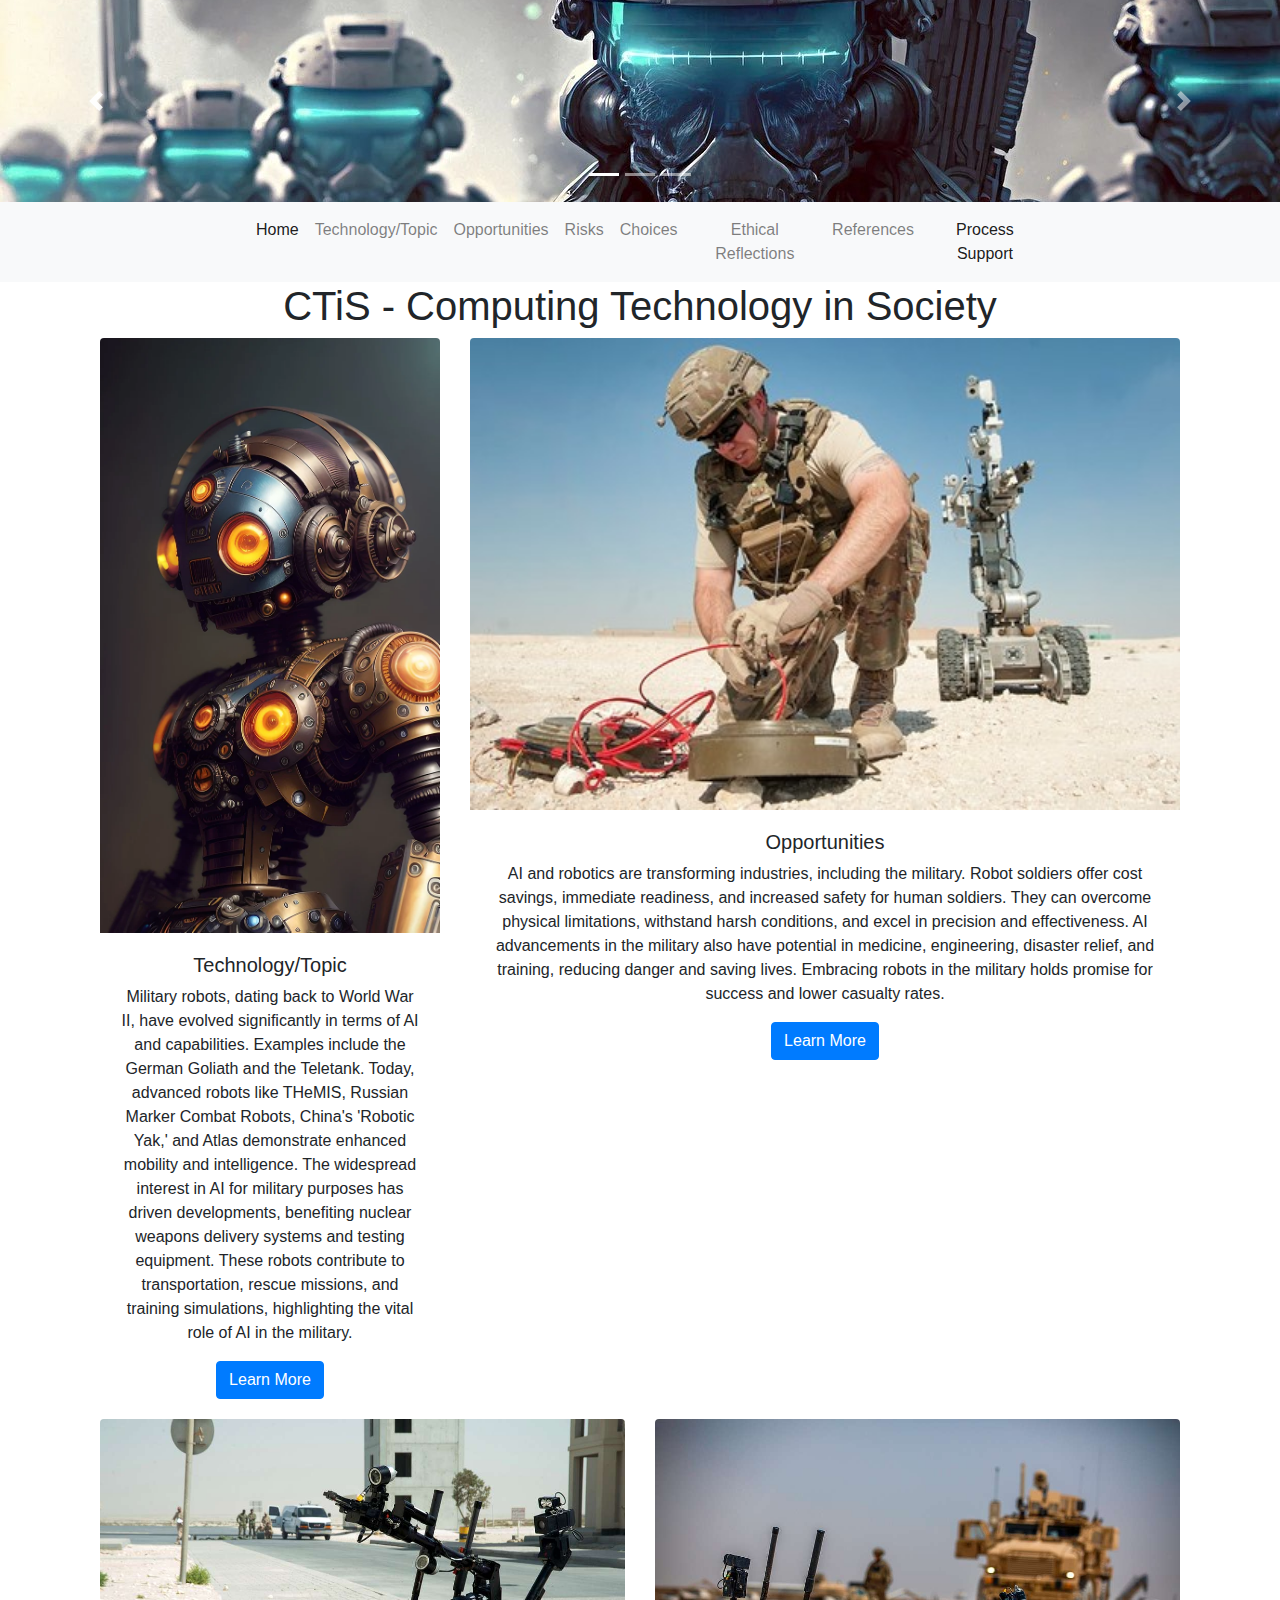
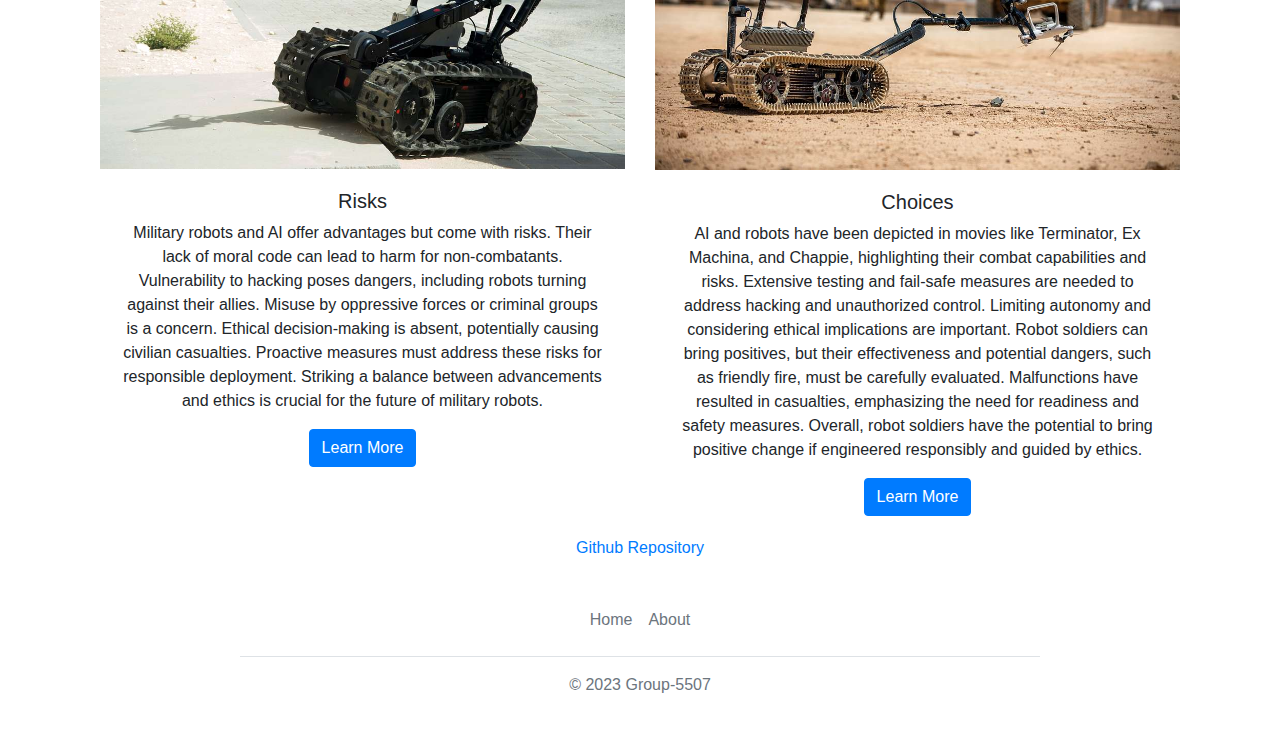
==== commit 10bc4b17: "1.1" ====
--- a/index.html
+++ b/index.html
@@ -19,17 +19,17 @@
       <div class="carousel-inner">
         <div class="carousel-item active">
           <div class="carousel-image-container">
-            <img class="d-block" src="img 1.jpg" alt="First slide">
+            <img class="d-block" src="img 2.jpg" alt="First slide">
           </div>
         </div>
         <div class="carousel-item">
           <div class="carousel-image-container">
-            <img class="d-block" src="img 2.jpg" alt="Second slide">
+            <img class="d-block" src="image7.jpg" alt="Second slide">
           </div>
         </div>
         <div class="carousel-item">
           <div class="carousel-image-container">
-            <img class="d-block" src="img 3.jpg" alt="Third slide">
+            <img class="d-block" src="image8.jpg" alt="Third slide">
           </div>
         </div>
       </div>
@@ -84,7 +84,7 @@
       <div class="panels-container">
         <div class="col-md-6 col-lg-4">
           <div class="card">
-            <img src="img1.jpg" class="card-img-top rounded-top" alt="Image 1">
+            <img src="image4.png" class="card-img-top rounded-top" alt="Image 1">
             <div class="card-body">
               <h5 class="card-title">Technology/Topic</h5>
               <p class="card-text">Military robots, dating back to World War II, have evolved significantly in terms of AI and capabilities. Examples include the German Goliath and the Teletank. Today, advanced robots like THeMIS, Russian Marker Combat Robots, China's 'Robotic Yak,' and Atlas demonstrate enhanced mobility and intelligence. The widespread interest in AI for military purposes has driven developments, benefiting nuclear weapons delivery systems and testing equipment. These robots contribute to transportation, rescue missions, and training simulations, highlighting the vital role of AI in the military.</p>
@@ -104,7 +104,7 @@
         </div>
         <div class="col-md-12 col-lg-6">
           <div class="card">
-            <img src="img3.jpg" class="card-img-top rounded-top" alt="Image 3">
+            <img src="image5.jpg" class="card-img-top rounded-top" alt="Image 3">
             <div class="card-body">
               <h5 class="card-title">Risks</h5>
               <p class="card-text">Military robots and AI offer advantages but come with risks. Their lack of moral code can lead to harm for non-combatants. Vulnerability to hacking poses dangers, including robots turning against their allies. Misuse by oppressive forces or criminal groups is a concern. Ethical decision-making is absent, potentially causing civilian casualties. Proactive measures must address these risks for responsible deployment. Striking a balance between advancements and ethics is crucial for the future of military robots.</p>
@@ -114,7 +114,7 @@
         </div>
         <div class="col-md-6 col-lg-6">
           <div class="card">
-            <img src="img4.jpg" class="card-img-top rounded-top" alt="Image 4">
+            <img src="image6.jpg" class="card-img-top rounded-top" alt="Image 4">
             <div class="card-body">
               <h5 class="card-title">Choices</h5>
               <p class="card-text">AI and robots have been depicted in movies like Terminator, Ex Machina, and Chappie, highlighting their combat capabilities and risks. Extensive testing and fail-safe measures are needed to address hacking and unauthorized control. Limiting autonomy and considering ethical implications are important. Robot soldiers can bring positives, but their effectiveness and potential dangers, such as friendly fire, must be carefully evaluated. Malfunctions have resulted in casualties, emphasizing the need for readiness and safety measures. Overall, robot soldiers have the potential to bring positive change if engineered responsibly and guided by ethics.</p>
